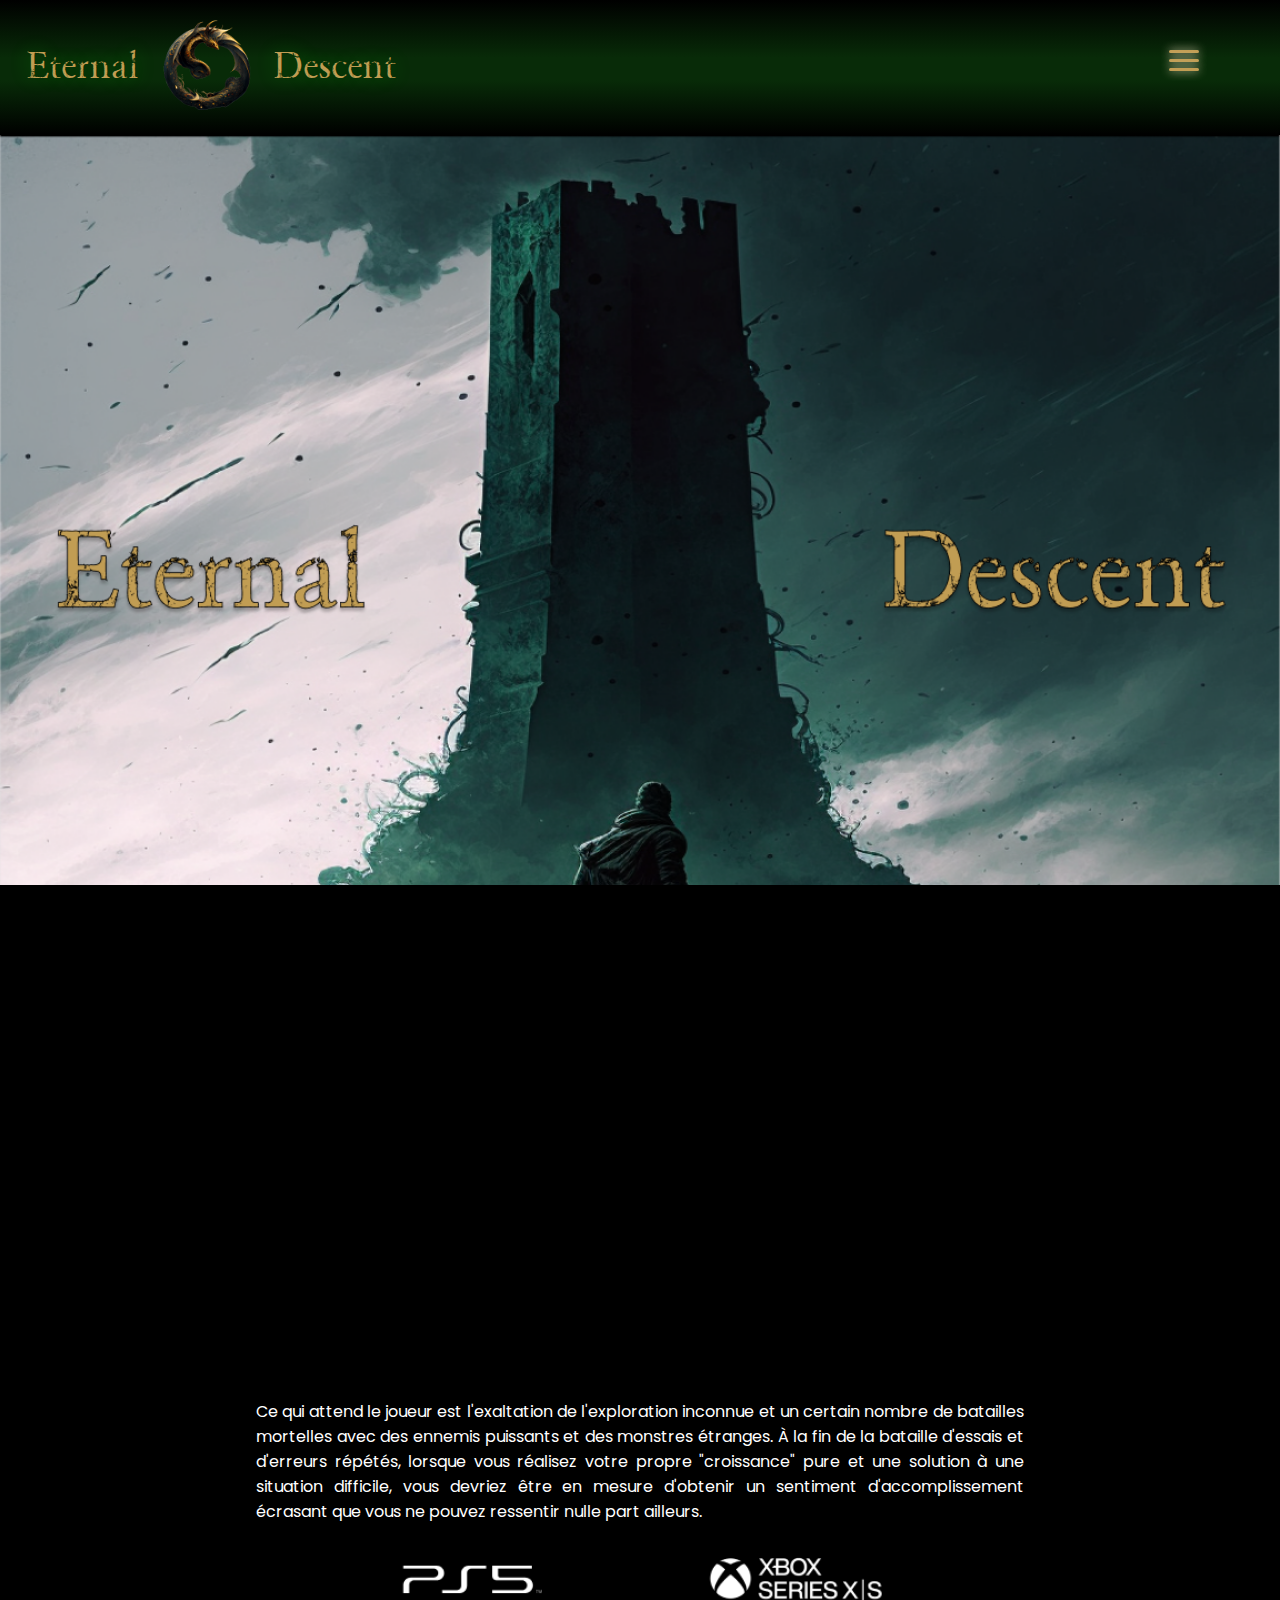
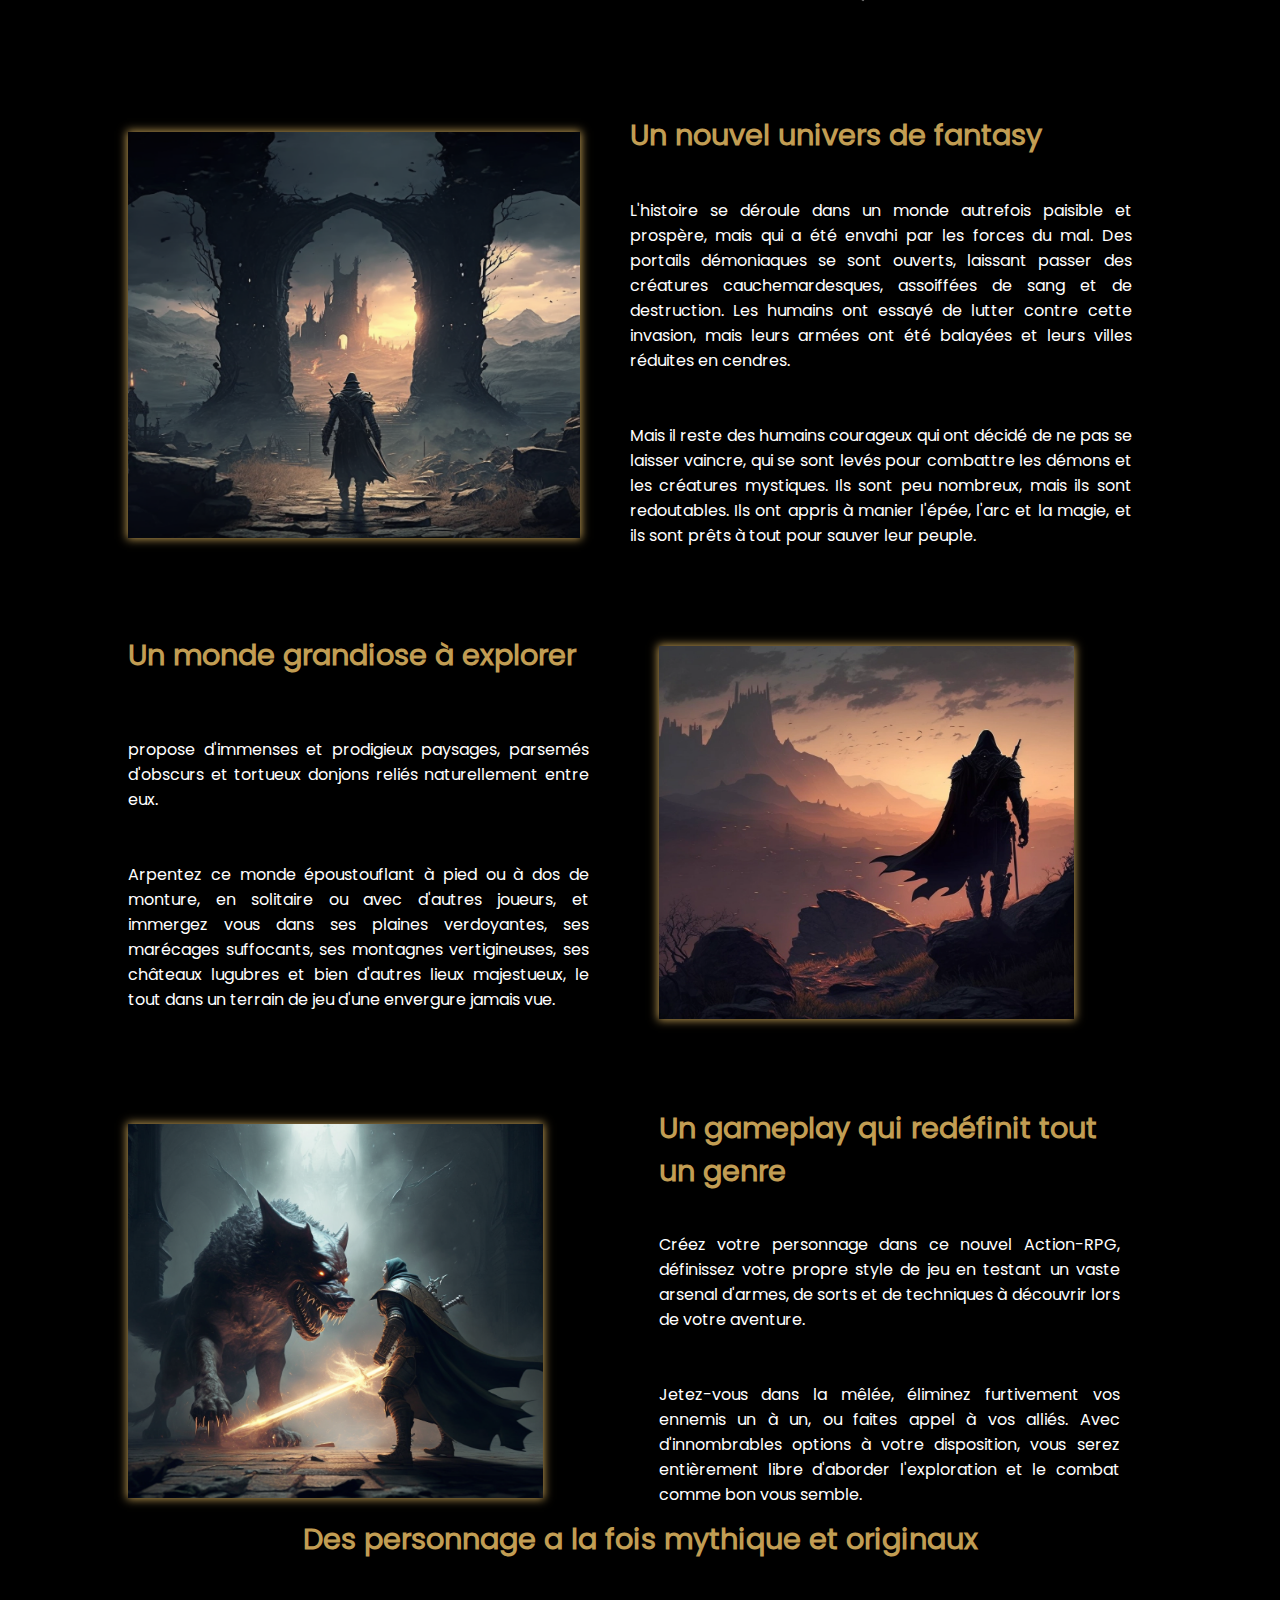
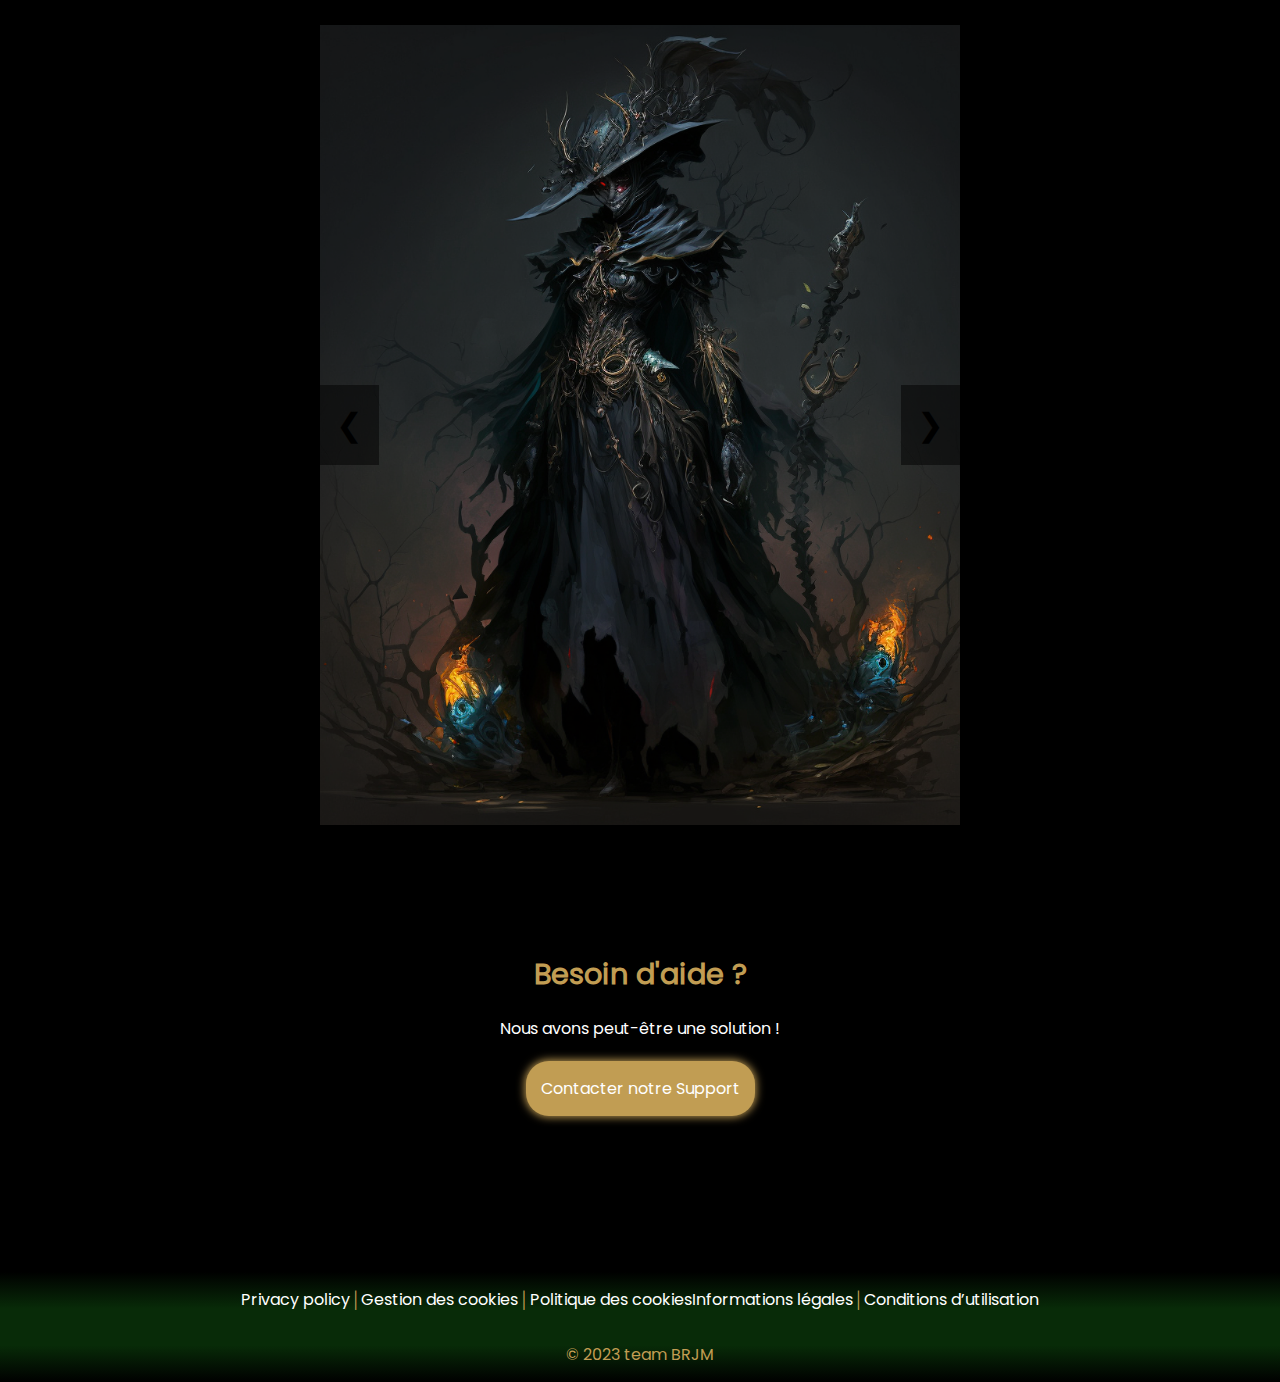
==== index.html @ aaac0741 "Remise à zéro" ====
<!DOCTYPE html>
<html lang="fr">
<head>
    <meta charset="UTF-8">
    <meta http-equiv="X-UA-Compatible" content="IE=edge">
    <meta name="viewport" content="width=device-width, initial-scale=1.0">

<!DOCTYPE html>
<html lang="fr">
<head>
    <meta charset="UTF-8">
    <meta http-equiv="X-UA-Compatible" content="IE=edge">
    <meta name="viewport" content="width=device-width, initial-scale=1.0">
    <link rel="stylesheet" href="index.css">
    <title>Accueil</title>
</head>
<body>
    <header>
    <div id="logo">
        <h1>
            Eternal Descent
        </h1>
        <img src="../assets/img/Logo.png" alt="logo" id="img_logo">
    </div>

    <!-- Menu navigation -->

    <div id="navbar">
        <ul>
            <li>
                <a href="#">Accueil</a>
            </li>
            <li>
                <a href="#">Boutique</a>
            </li>
            <li>
                <a href="#">Concours</a>
            </li>
            <li>
                <a href="#">Contact</a>
            </li>
            <li>
                <a href="#">
                    <img src="../assets/icons/panier_64.png" alt="Panier">
                </a>
            </li>
        </ul>
    </div>

    <!-- La div qui englobe la span du menu burger -->

    <div id="divSpanBurger">
        <span class="spanBurger"></span>
        <span class="spanBurger"></span>
        <span class="spanBurger"></span>
    </div>

    </header>

    <div id="jacquette">
    <img src="assets\img\Jaquette avec logo.png" id="arplan">
    </div>


    <div id="container">

    <div id="presntation">

        <iframe  src="https://www.youtube.com/embed/M2EZDQ6_jfA" 
        title="YouTube video player" frameborder="0" 
        allow="accelerometer; autoplay; clipboard-write; encrypted-media; gyroscope; picture-in-picture; web-share" allowfullscreen></iframe>
        <P>Ce qui attend le joueur est l'exaltation de l'exploration inconnue et un certain nombre de batailles mortelles avec des ennemis 
            puissants et des monstres étranges. À la fin de la bataille d'essais et d'erreurs répétés, lorsque vous réalisez votre propre 
            "croissance" pure et une solution à une situation difficile, vous devriez être en mesure d'obtenir un sentiment d'accomplissement 
            écrasant que vous ne pouvez ressentir nulle part ailleurs.</P>

    </div>

    <div id="console">
        <img src="assets\img\Capture d’écran 2023-02-23 085004.png" alt="">
    </div>

    <div id="description1">

        <span>Un nouvel univers de fantasy</span>
        <img src="assets\img\illus_5.png" id="photo">
        <p>L'histoire se déroule dans un monde autrefois paisible et prospère, mais qui a été envahi par les forces du mal. Des portails
             démoniaques se sont ouverts, laissant passer des créatures cauchemardesques, assoiffées de sang et de destruction.
            Les humains ont essayé de lutter contre cette invasion, mais leurs armées ont été balayées et leurs villes réduites en cendres. 
            <br>
            <br>
            <br>
            Mais il reste des humains courageux qui ont décidé de ne pas se laisser vaincre, qui se sont levés pour combattre les démons et
             les créatures mystiques. Ils sont peu nombreux, mais ils sont redoutables. Ils ont appris à manier l'épée, l'arc et la magie,
              et ils sont prêts à tout pour sauver leur peuple.</p>

    </div>

    <div id="description2">

        <span>Un monde grandiose à explorer</span>
        <img src="assets\img\illus_1.webp" id="photo">
        <p>propose d'immenses et prodigieux paysages, parsemés d'obscurs et tortueux donjons reliés naturellement entre eux.
            <br>
            <br>
            <br>
            Arpentez ce monde époustouflant à pied ou à dos de monture, en solitaire ou avec d'autres joueurs, et immergez vous 
            dans ses plaines verdoyantes, ses marécages suffocants, ses montagnes vertigineuses, ses châteaux lugubres et bien
             d'autres lieux majestueux, le tout dans un terrain de jeu d'une envergure jamais vue.</p>

    </div>

    <div id="description3">

        <span>Un gameplay qui redéfinit tout un genre</span>
        <img src="assets\img\illus_6.png" id="photo">
        <p>
            Créez votre personnage dans ce nouvel Action-RPG, définissez votre propre style de jeu en testant un vaste arsenal d'armes,
             de sorts et de techniques à découvrir lors de votre aventure.
             <br>
             <br> 
             <br>  
            Jetez-vous dans la mêlée, éliminez furtivement vos ennemis un à un, ou faites appel à vos alliés. Avec d'innombrables options 
            à votre disposition, vous serez entièrement libre d'aborder l'exploration et le combat comme bon vous semble.</p>

    </div>

    <div id="perso">
        <span>Des personnage a la fois mythique et originaux</span>
    </div>

    <div class = "center">
        <div class="carousel-container">
        <div class="carousel-slide" id="slide1">
          <img src="assets\img\witch.png" alt="Slide 1">
          
        </div>
        <div class="carousel-slide" id="slide2">
          <img src="assets\img\assassin.png" alt="Slide 2">
          
        </div>
        <div class="carousel-slide" id="slide3">
          <img src="assets\img\necromancien.png" alt="Slide 3">
          
        </div>
        <div class="carousel-slide" id="slide4">
          <img src="assets\img\knight.png" alt="Slide 4">
          
        </div>
        <div class="carousel-slide" id="slide5">
          <img src="assets\img\Pistolero.png" alt="Slide 5">
          
        </div>
        <a class="carousel-control-prev" href="#slide1">&#10094;</a>
        <a class="carousel-control-next" href="#slide2">&#10095;</a>
      </div>
      
      </div>

    <div id="soutien">
        <span>Besoin d'aide ?</span>
        <p>Nous avons peut-être une solution !</p>
        <a href="">Contacter notre Support</a>
    </div>
</div>

    <footer>
         
        <div>
            <li><a href="">Privacy policy          </a></li>
            <li>  │  </li>
            <li><a href="">Gestion des cookies     </a></li>
            <li>  │  </li>
            <li><a href="">Politique des cookies   </a></li>
            <!-- <li>  │  </li> -->
            <li><a href="">Informations légales    </a></li>
            <li>  │  </li>
            <li><a href="">Conditions d’utilisation</a></li>
        </div>
       <span id="team">© 2023 team BRJM </span>
    </footer>
    <script>
        const menuHamburger = document.querySelector("#divSpanBurger")
        const navLinks = document.querySelector("#navbar")
 
        menuHamburger.addEventListener('click',()=>{
        navLinks.classList.toggle('mobile_menu')
        });

        let slides = document.querySelectorAll(".carousel-slide");
let currentSlide = 0;

function resetSlides() {
  for (let i = 0; i < slides.length; i++) {
    slides[i].style.display = "none";
  }
}

function showSlide(n) {
  resetSlides();
  slides[n].style.display = "flex";
}

showSlide(currentSlide);

document.querySelector(".carousel-control-prev").addEventListener("click", function () {
  currentSlide--;
  if (currentSlide < 0) {
    currentSlide = slides.length - 1;
  }
  showSlide(currentSlide);
});

document.querySelector(".carousel-control-next").addEventListener("click", function () {
  currentSlide++;
  if (currentSlide >= slides.length) {
    currentSlide = 0;
  }
  showSlide(currentSlide);
});
    </script>
</body>
</html>
---- index.css ----
*{
    margin :0;
    padding: 0; 
    font-family: "poppins",sans-serif;
    list-style: none;
    color: aliceblue;
    box-sizing: border-box;
}

body::-webkit-scrollbar{
    display: none;
  }

@font-face {
    font-family: "poppins";
    src: url("/assets/fonts/Poppins-Regular.ttf");
}

@font-face {
    font-family: "NightmarePill";
    src: url("/assets/fonts/NightmarePills-BV2w.ttf");
}

*{
    margin: 0;
    padding: 0;
    list-style: none;
    box-sizing: border-box;
    text-decoration: none;
    color: #C19D53;
    font-family: "Poppins";
    font-size: 0.9rem;
}

/* Je sépare le header en 2 parties, d'un côté le titre du jeu et de l'autre la navbar et je les dispose avec flexbox */

header{
    background: linear-gradient(180deg, #000000 0%, #082B08 42.86%, #082B08 59.43%, #000000 100%);
    /* mise en forme du padding et de la hauteur */
    height: 15vh;
    width: 100%;
    padding-top: 2vh;
    padding-left: 2%;
    padding-right: 2%;
    /* mise en place du flex */
}

#logo{
    position: relative;
}

h1{
    font-family: "NightmarePill";
    font-size: 2.5rem;
    word-spacing: 120px;
    text-shadow: 0 0 20px rgba(9, 255, 0, 0.308);
    width: 100%;
    padding-top: 2vh;
}

#img_logo{
    /* l'image est en absolute pour se placer sur le H1 sans qu'il ne bouge */
    /* elle disparait au responsive te le word spacing du h1 disparait */
    width: 100px;
    position: absolute;
    top: 0;
    left: 130px;
}


/* NAVBAR DU MENU BURGER DEPLOYE */


div#navbar{
    /* width: 100%; */
    visibility: visible;
    flex-direction: column; 
    position: absolute;
    top: 25%;
    left: 40%;
    backdrop-filter: blur(15px);
    border-radius: 15px;
    margin-left: -100%;
    transition: 0.5s;
}

/* Je crée une classe qui permet d'afficher/masquer le menu burger */
div#navbar.mobile_menu {
    margin-left: 0;
    transition: 0.5s;
}

#navbar ul{
    /* j'espace les li avec flexbox et du padding sur les li*/
    display: flex;
    flex-direction: column;
    align-items: center;
    justify-content: space-around;
}


#navbar ul li{
    padding: 30px;
}

#navbar ul li a {
    font-size: 1.5rem;
}

#navbar ul li a img{
    width: 30px;
}



/* LA DIV SPAN BURGER */

#divSpanBurger{
    display: flex;
    flex-direction: column;
    height: 3vh;
    width: 5%;
    justify-content: space-around;
    /* Je le mets en position absolute pour plus de liberté lors de la mise en place du menu burger */
    position: absolute;
    top: 5.2vh;
    right: 5%;
    z-index: 1000;
}

.spanBurger{
    /* mise en forme des span du menu burger */
    height: 3px;
    width: 30px;
    margin: auto;
    background-color: #C19D53;
    display: inline-block;
    border-radius: 5px;
    box-shadow: 0 0 10px #f0e0c1;
}

@media  screen and (min-width: 1470px) {
    header{
        display: flex;
        flex-direction: row;
        align-items: baseline;
        justify-content: space-between;
        position: relative;
    }
    div#navbar{
        visibility: visible;
        display: flex;
        flex-direction: row;
        /* align-items: baseline; */
        justify-content: space-around;
        width: 50%;
        position: static;
        backdrop-filter: none;
        margin: 0;
    }

    div#navbar.mobile_menu {
        margin-left: 0;
        transition: 0.5s;
    }
    

    #navbar ul{
        /* j'espace les li avec flexbox et du padding sur les li*/
        display: flex;
        flex-direction: row;
        align-items: baseline;
        justify-content: space-around;
    }

    #navbar ul li{
        padding: 0 5%;
    }

    #divSpanBurger{
        visibility: hidden;
    }

    h1{
        word-spacing: 0;
        font-size: 5rem;
    }

    #img_logo{
        visibility: hidden;
    }
}

@media  screen and (max-width: 475px) {
    h1{
        font-size: 2rem;
        word-spacing: 70px;
    }
    #img_logo{
        width: 70px;
        top: 6px;
        left: 98px;
    }
    #divSpanBurger{
        top: 4.4vh;
    }
    #navbar{
        left: 30%;
    }

}


/* MAIN */

main{
    background: url("/assets/img/main-background.jpg") fixed center/cover no-repeat;
    height: 100vh;
}

body{
    background-color: black;
}

footer div {
display: flex;
flex-direction: row;
flex-wrap: wrap;
justify-content: space-evenly;
align-content: center;
line-height: 25px;
}

#team{
    /* margin-left: 35%; */
    margin-top: 30px;
}

footer {
    font-size: 0.8rem;
    display: flex;
    flex-direction: column;
    justify-content: space-between;
    align-items: center;
    padding: 15px;
    width:100%;
    background: linear-gradient( rgba(0,0,0,1), rgba(8,43,8,1) , rgba(8,43,8,1) , rgba(0,0,0,1) );
    color: white;
}

footer a {
    text-decoration: none;
    color: white;
}

#arplan{
    width: 100%;
    
    
}

#jacquette{
    object-fit: contain;
    overflow: scroll;
    height: 300px;
    
   
}

#jacquette::-webkit-scrollbar{
    display: none;
  }

#container{
    display: flex;
    flex-direction: column;
    align-items: center;
    margin-bottom: 10%;
    
}

#presntation{
    display: flex;
    flex-direction: column;
    align-items: center;
}



#console{
    margin-top: 5%;
    width: 100%;
    margin: 0 auto;
}

#console img{
    
    width: 100%;
    margin: 0 auto;
}

iframe{
    width: 50%;
    aspect-ratio: 16/9;
    margin-top: 5%;
    z-index: 3;
}


 p{
    width: 70%;
    margin-top: 5%;
    text-align: justify;
    color: white;
}

#photo{
    width: 60%;
    height: auto;
    box-shadow: 0px 0px 9px 1px #C19D53;
}

#description1{
    display: flex;
    flex-direction: column;
    align-items: center;
    margin-top: 5%;
}



#description1 span{
    margin-bottom: 5%;
    font-size: 1.3rem;
    font-weight: 600;
    color: #C19D53;
}

#description2{
    display: flex;
    flex-direction: column;
    align-items: center;
    margin-top: 5%;
}



#description2 span{
    margin-bottom: 5%;
    font-size: 1.3rem;
    font-weight: 600;
    color: #C19D53;
}

#description3{
    display: flex;
    flex-direction: column;
    align-items: center;
    margin-top: 5%;
}



#description3 span{
    margin-bottom: 5%;
    font-size: 1.3rem;
    font-weight: 600;
    color: #C19D53;
}

#soutien{
    display: flex;
    flex-direction: column;
    align-items: center;
    margin-top: 10%;
}

#soutien span{
    font-size: 1rem;
    font-weight: 600;
    color: #C19D53;
    margin-bottom: 7%;
}

#soutien a{
    color: white;
    padding: 15px;
    border-radius: 23px;
    background-color: #C19D53;
    margin-top: 7%;
    margin-bottom: 10%;
    box-shadow: 0px 0px 9px 1px #C19D53;
}

#perso{
    margin-top: 5%;
    margin: 0 auto;
}

#perso span{
    font-size: 1.3rem;
    font-weight: 600;
    color: #C19D53;
    margin: 0 auto;
}

.center{
    display:flex;
    justify-content: center;
    position: relative;
    
  }
  .carousel-container {
    position: relative;
    overflow: hidden;
    width: 25rem;
    height: 40rem;
    margin-top: 10%;
  }
  
  .carousel-slide {
    position: absolute;
    top: 0;
    left: 0;
    right: 0;
    bottom: 0;
    display: flex;
    align-items: center;
    justify-content: center;
    animation: slideFadeIn 1s ease-in-out;
    
  }
  
  
  .carousel-slide img {
    height: 100%;
    width: 100%;
    object-fit: cover;
  }
  
  .carousel-caption {
    background-color: rgba(0, 0, 0, 0.5);
    color: #fff;
    padding: 1rem;
    display: flex;
    flex-direction: column;
    align-items: center;
    justify-content: center;
    height: 100%;
    width: 100%;
    text-align: center;
  }
  
  @keyframes slideFadeIn {
    from {
      opacity: 0;
      transform: translateX(-100%);
    }
    to {
      opacity: 1;
      transform: translateX(0%);
    }
  }
  
  .carousel-control-prev,
  .carousel-control-next {
    position: absolute;
    top: 50%;
    transform: translateY(-50%);
    font-size: 2rem;
    color: black;
    text-decoration: none;
    background-color: rgb(0,0,0,0.5);
    padding: 1rem;
    transition: all 0.3s ease-in-out;
  }
  
  .carousel-control-prev:hover,
  .carousel-control-next:hover {
    background-color: rgba(0, 0, 0, 0.8);
  }
  
  .carousel-control-prev {
    left: 0; 
  }
  
  .carousel-control-next {
    right: 0;
  }
  
  

@media screen and (min-width: 990px){
    *{
        font-size: 1rem;
    }

    iframe{
        width: 50%;
        aspect-ratio: 16/9;
    }
    p{
        width: 100%;
        margin-top: 0%;
       
        
    }

    #photo{
        width: 90%;
        height: 90%;
    }

    #presntation p{
        width: 60%;
        margin-top: 7%;
    }

    #container span {
        font-size: 1.8rem;
    }
    #description1 {
        display: grid;
        grid-template-columns: repeat(2, 49%);
        grid-template-rows: repeat(14,auto );
        grid-column-gap: 0px;
        grid-row-gap: 0px;
        
        width: 80%;
    }

    #description1 img{
        grid-column: 1/2;
        grid-row: 1/5;
    }

    #description1 span{
        grid-column: 2/3;
        grid-row: 1/2;
    }

    #description1 p{
        grid-column:2/3;
        grid-row: 2/5;
    }

    #description2 {
        display: grid;
        grid-template-columns: repeat(2, 45%);
        grid-template-rows: repeat(14,auto );
        grid-column-gap: 70px;
        grid-row-gap: 0px;
        
        width: 80%;
    }


    #description2 img{
        grid-column: 2/3;
        grid-row: 1/5;
        /* margin-left: 110px; */
    }

    #description2 span{
        grid-column: 1/2;
        grid-row: 1/2;
    }

    #description2 p{
        grid-column: 1/2;
        grid-row: 2/5;
    }

    #description3 {
        display: grid;
        grid-template-columns: repeat(2, 45%);
        grid-template-rows: repeat(14,auto );
        grid-column-gap: 70px;
        grid-row-gap: 0px;
        
        width: 80%;
    }


    #description3 img{
        grid-column:1/2;
        grid-row: 1/5;
    }

    #description3 span{
        grid-column:  2/3;
        grid-row : 1/2;
        /* margin-left: 110px; */
    }

    #description3 p{
        grid-column: 2/3;
        grid-row: 2/5;
        /* margin-left: 110px; */
    }

    .carousel-container {
        width: 40rem;
        height: 50rem;
        
      }
      #console{
        margin-top: 5%;
        width: 40%;
        margin: 0 auto;
    }
    
    #console img{
        
        width: 100%;
        margin: 0 auto;
    }
    #jacquette{
        object-fit: contain;
        overflow: scroll;
        height: 750px;
        width: 100%;
    }

}
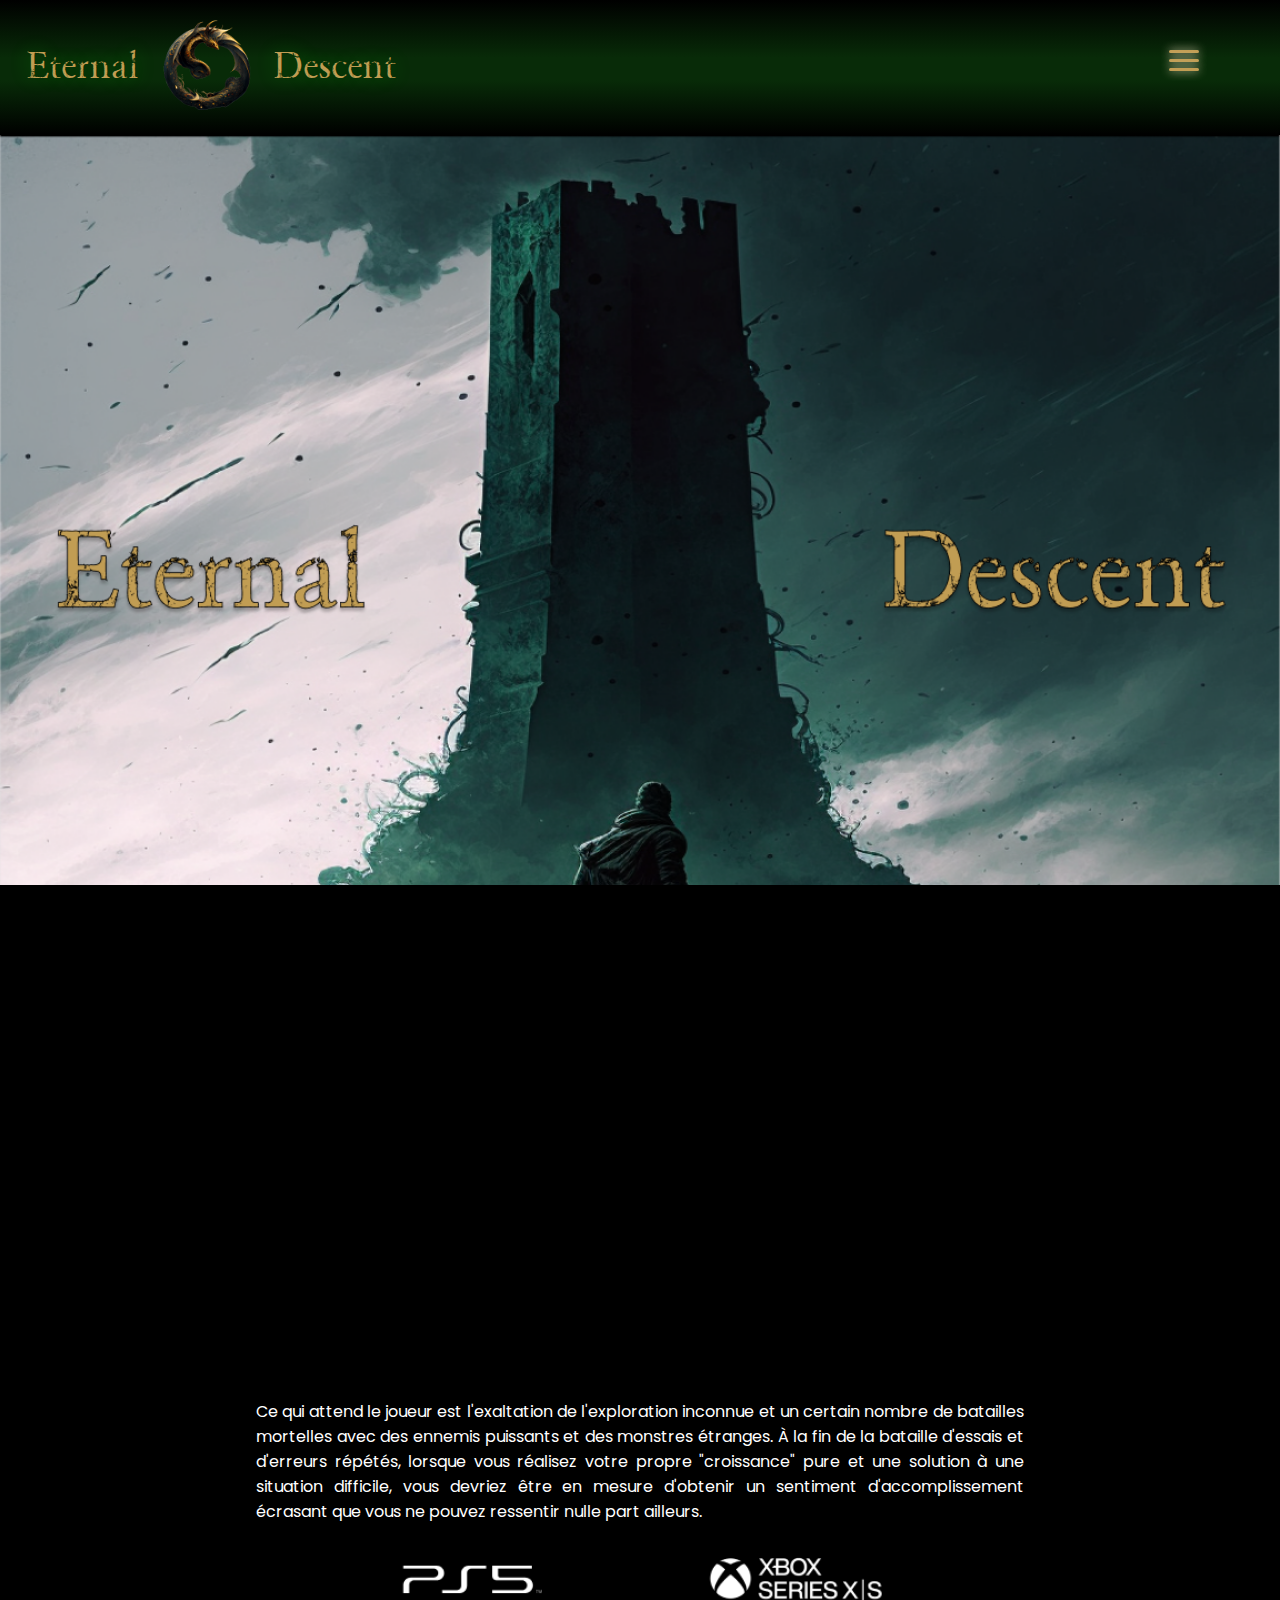
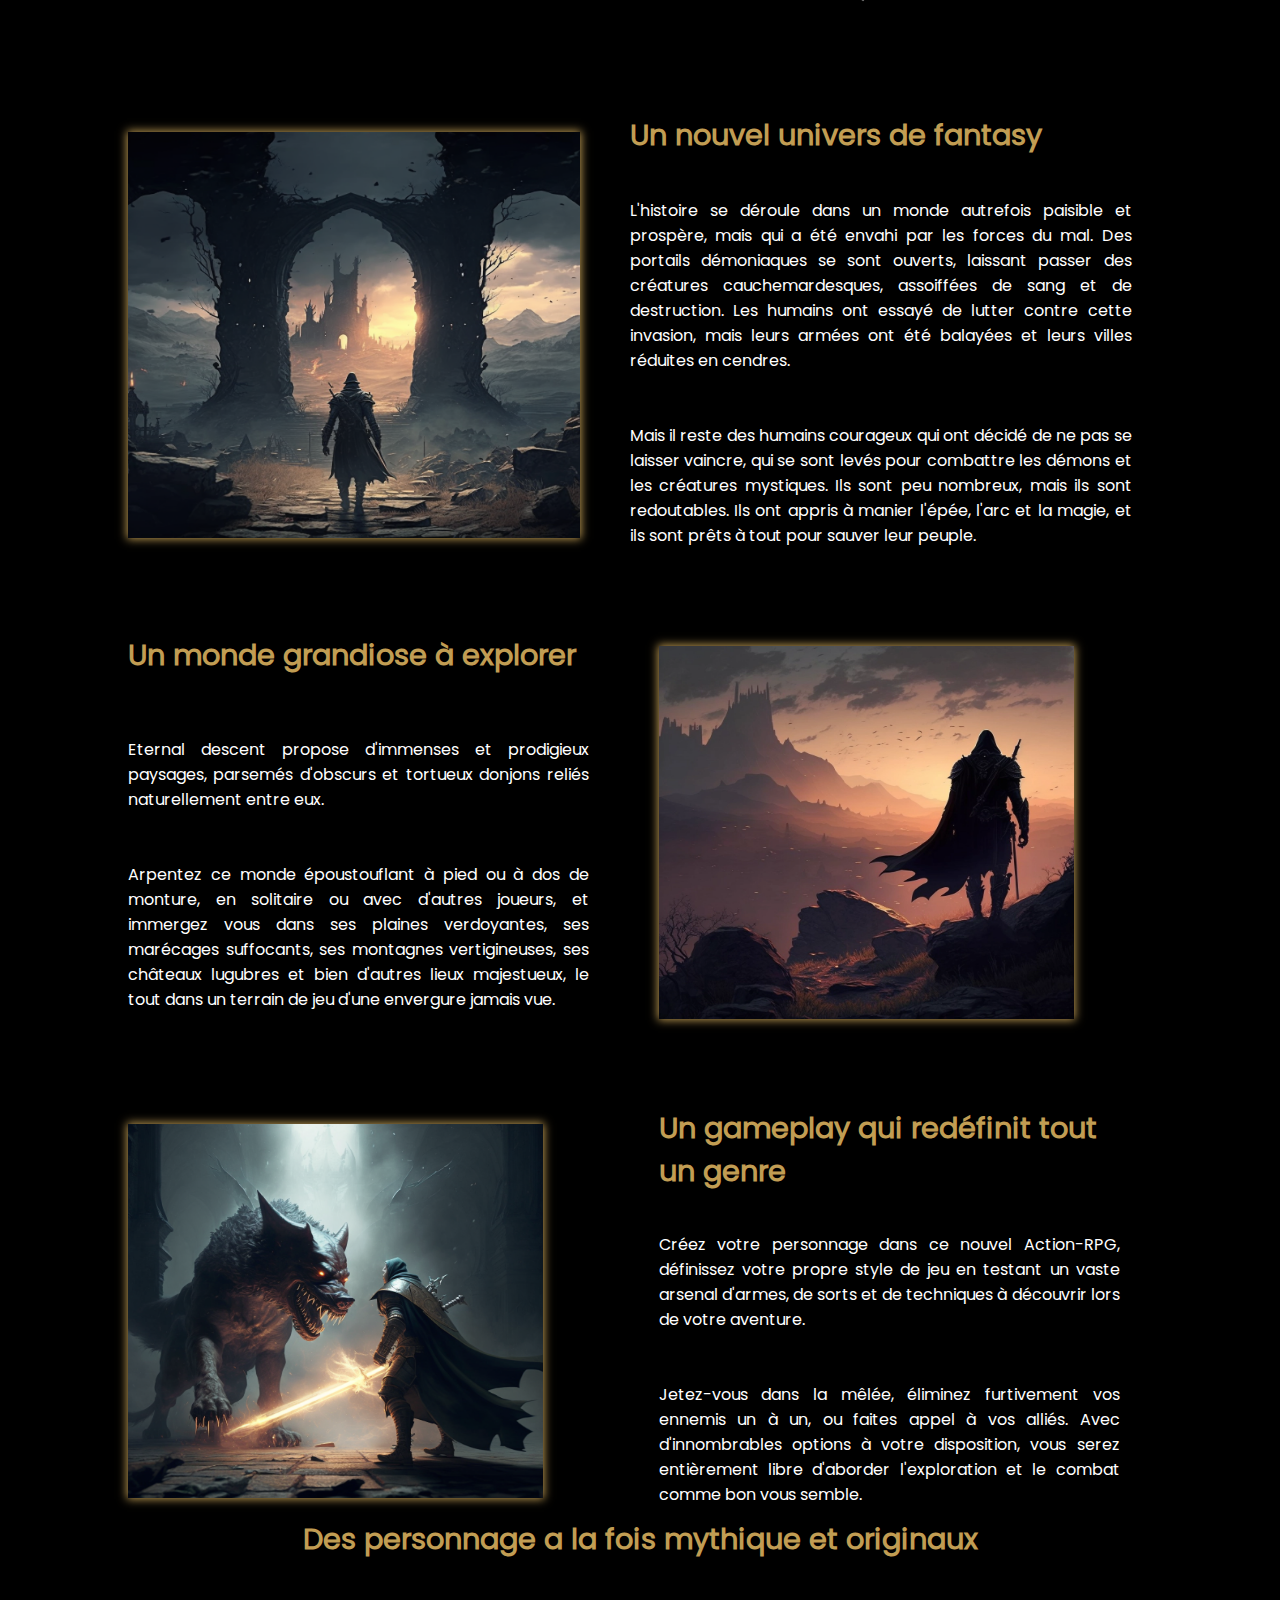
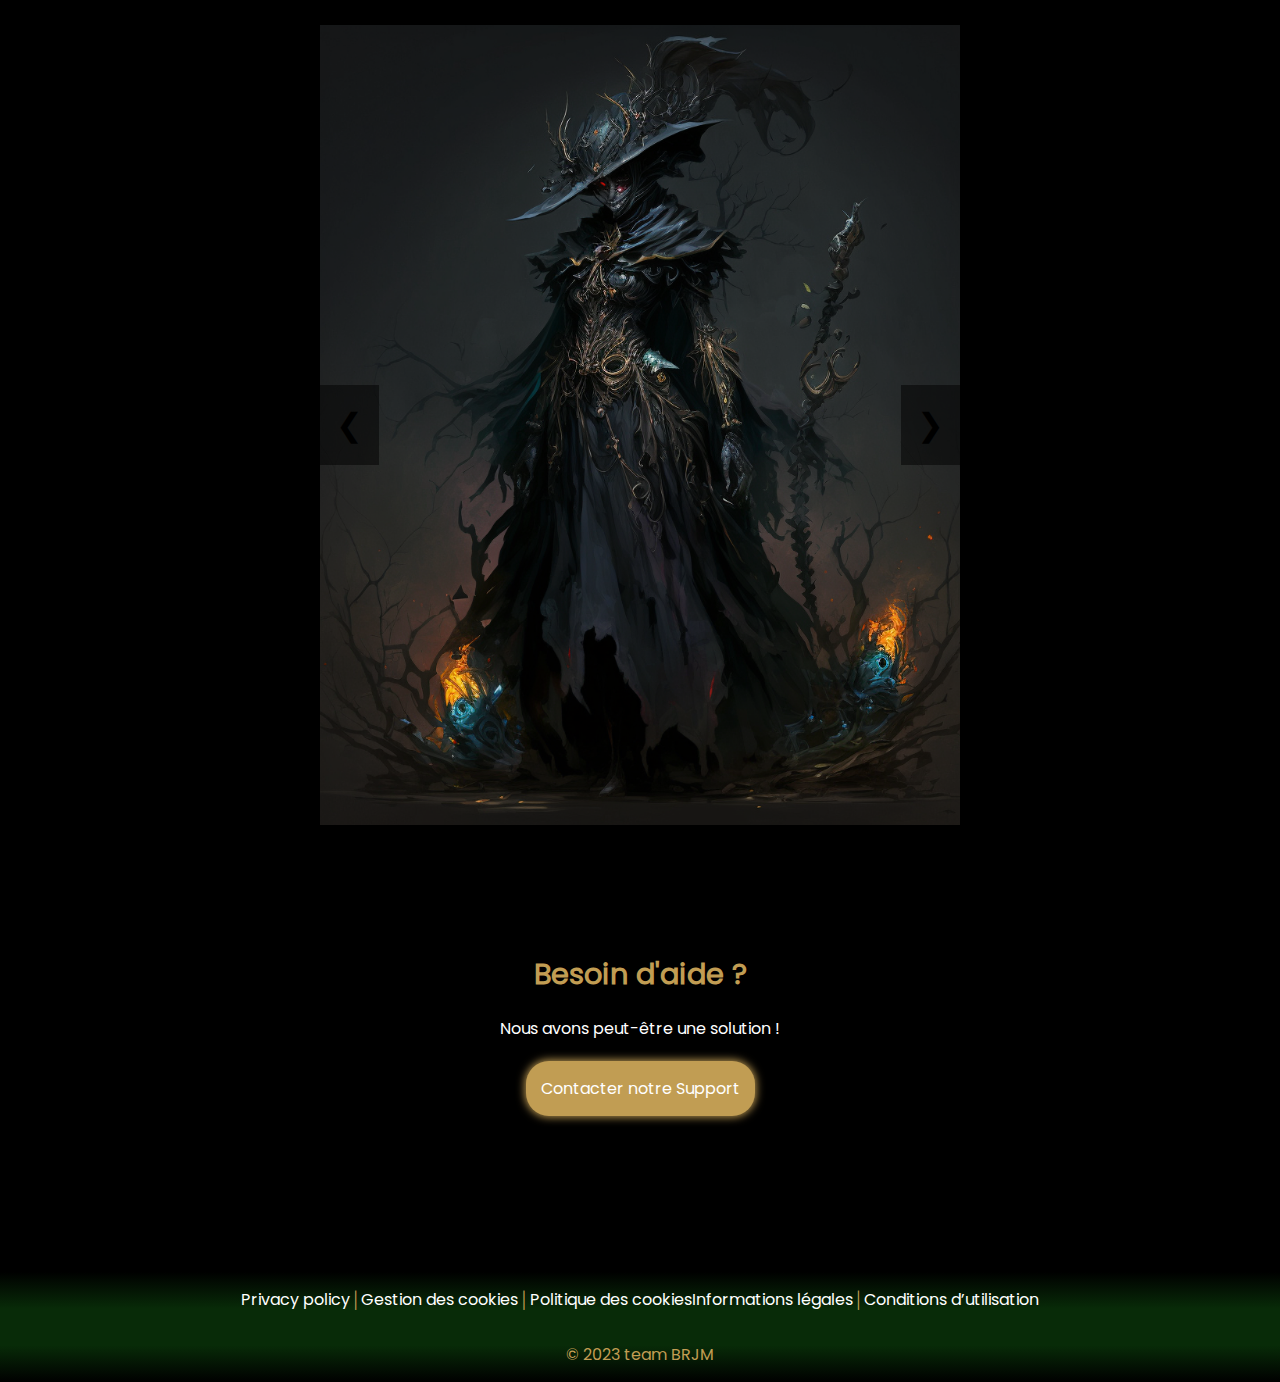
==== commit c03b8f56: "correction" ====
--- a/index.html
+++ b/index.html
@@ -16,47 +16,53 @@
     <title>Accueil</title>
 </head>
 <body>
+      <!------- HEADER -------->
+    <!-- Nous allons disposer le titre du jeu à gauche et le menu (burger) à droite avec flexbox -->
+
     <header>
-    <div id="logo">
-        <h1>
-            Eternal Descent
-        </h1>
-        <img src="../assets/img/Logo.png" alt="logo" id="img_logo">
-    </div>
-
-    <!-- Menu navigation -->
-
-    <div id="navbar">
-        <ul>
-            <li>
-                <a href="#">Accueil</a>
-            </li>
-            <li>
-                <a href="#">Boutique</a>
-            </li>
-            <li>
-                <a href="#">Concours</a>
-            </li>
-            <li>
-                <a href="#">Contact</a>
-            </li>
-            <li>
-                <a href="#">
-                    <img src="../assets/icons/panier_64.png" alt="Panier">
-                </a>
-            </li>
-        </ul>
-    </div>
-
-    <!-- La div qui englobe la span du menu burger -->
-
-    <div id="divSpanBurger">
-        <span class="spanBurger"></span>
-        <span class="spanBurger"></span>
-        <span class="spanBurger"></span>
-    </div>
-
-    </header>
+
+        <!-- Titre du jeu -->
+    
+        <div id="logo">
+            <h1>
+                Eternal Descent
+            </h1>
+            <img src="assets/img/Logo.png" alt="logo" id="img_logo">
+        </div>
+    
+        <!-- Menu navigation -->
+    
+        <div id="navbar">
+            <ul>
+                <li>
+                    <a href="../index.html">Accueil</a>
+                </li>
+                <li>
+                    <a href="../boutique/boutique.html">Boutique</a>
+                </li>
+                <li>
+                    <a href="../roulette/roulette.html">Concours</a>
+                </li>
+                <li>
+                    <a href="../contact/contact.html">Contact</a>
+                </li>
+                <li>
+                    <a href="#">
+                        <img src="assets/icons/panier_64.png" alt="Panier">
+                    </a>
+                </li>
+            </ul>
+        </div>
+    
+        <!-- La div qui englobe la span du menu burger -->
+    
+        <div id="divSpanBurger">
+            <span class="spanBurger" id="topSpan"></span>
+            <span class="spanBurger" id="middleSpan"></span>
+            <span class="spanBurger" id="bottomSpan"></span>
+        </div>
+    
+        </header>
 
     <div id="jacquette">
     <img src="assets\img\Jaquette avec logo.png" id="arplan">
@@ -101,7 +107,7 @@
 
         <span>Un monde grandiose à explorer</span>
         <img src="assets\img\illus_1.webp" id="photo">
-        <p>propose d'immenses et prodigieux paysages, parsemés d'obscurs et tortueux donjons reliés naturellement entre eux.
+        <p>Eternal descent propose d'immenses et prodigieux paysages, parsemés d'obscurs et tortueux donjons reliés naturellement entre eux.
             <br>
             <br>
             <br>
@@ -161,7 +167,7 @@
     <div id="soutien">
         <span>Besoin d'aide ?</span>
         <p>Nous avons peut-être une solution !</p>
-        <a href="">Contacter notre Support</a>
+        <a href="/contact/contact.html">Contacter notre Support</a>
     </div>
 </div>
 
@@ -181,12 +187,28 @@
        <span id="team">© 2023 team BRJM </span>
     </footer>
     <script>
-        const menuHamburger = document.querySelector("#divSpanBurger")
-        const navLinks = document.querySelector("#navbar")
+       
+// MENU BURGER
+
+// On recupère le triple span qui sert de bouton
+const menuHamburger = document.querySelector("#divSpanBurger");
+// On récupère la navbar
+const navLinks = document.querySelector("#navbar");
+// On récupère les 3 spans du bouton pour pouvoir jouer avec, indépendement
+const topSpan = document.getElementById("topSpan");
+const middleSpan = document.getElementById("middleSpan");
+const bottomSpan = document.getElementById("bottomSpan");
  
-        menuHamburger.addEventListener('click',()=>{
-        navLinks.classList.toggle('mobile_menu')
-        });
+// On écoute le clic sur le bouton
+menuHamburger.addEventListener('click',()=>{
+        // on applique la classe qui fait pop la navbar
+        navLinks.classList.toggle('mobile_menu');
+        // on applique les classes qui modifie l'apparence du bouton
+        topSpan.classList.toggle('crossSpan1');
+        middleSpan.classList.toggle('deleteSpan');
+        bottomSpan.classList.toggle('crossSpan2')
+});
+
 
         let slides = document.querySelectorAll(".carousel-slide");
 let currentSlide = 0;
--- a/index.css
+++ b/index.css
@@ -1,7 +1,8 @@
 *{
     margin :0;
     padding: 0; 
-    font-family: "poppins",sans-serif;
+    font-family: poppins,sans-serif;
+    
     list-style: none;
     color: aliceblue;
     box-sizing: border-box;
@@ -12,13 +13,18 @@
   }
 
 @font-face {
-    font-family: "poppins";
-    src: url("/assets/fonts/Poppins-Regular.ttf");
+    font-family: poppins;
+    src: url(/assets/fonts/Poppins-Regular.ttf);
 }
 
 @font-face {
     font-family: "NightmarePill";
-    src: url("/assets/fonts/NightmarePills-BV2w.ttf");
+    src: url("../assets/fonts/NightmarePills-BV2w.ttf");
+}
+
+@font-face{
+    font-family: "PoppinsReg";
+    src: url("../assets/fonts/Poppins-Regular.ttf");
 }
 
 *{
@@ -28,7 +34,7 @@
     box-sizing: border-box;
     text-decoration: none;
     color: #C19D53;
-    font-family: "Poppins";
+    font-family: "PoppinsReg";
     font-size: 0.9rem;
 }
 
@@ -77,17 +83,24 @@
     flex-direction: column; 
     position: absolute;
     top: 25%;
-    left: 40%;
+    left: 50%;
+    transform: translateX(-50%);
+    /* left: 40%; */
     backdrop-filter: blur(15px);
     border-radius: 15px;
     margin-left: -100%;
     transition: 0.5s;
+    z-index: 100;
 }
 
 /* Je crée une classe qui permet d'afficher/masquer le menu burger */
 div#navbar.mobile_menu {
     margin-left: 0;
     transition: 0.5s;
+    width: 100%;
+    height: 100%;
+    top: 0;
+    padding-top: 20vh
 }
 
 #navbar ul{
@@ -105,6 +118,19 @@
 
 #navbar ul li a {
     font-size: 1.5rem;
+}
+
+#navbar ul li a:hover{
+    font-weight: bold(200);
+    border: 10px solid transparent;
+    border-image-source: url("../assets/img/roulette/elden-ring-border-leaf-removebg-preview.png");
+    border-image-slice: 0 0 60 0;
+    border-image-width: 0px 0px 10px 0px;
+    border-image-outset: 0px 0px 0px 0px;
+    border-image-repeat: repeat repeat;
+    padding: 2px 0;
+    transition: 0.4s;
+    text-shadow: 0 0 15px #44ff0041 ;
 }
 
 #navbar ul li a img{
@@ -126,6 +152,12 @@
     top: 5.2vh;
     right: 5%;
     z-index: 1000;
+}
+
+#divSpanBurger:hover{
+    cursor: pointer;
+    transform: rotate(360deg) scale(1.1);
+    transition: 0.8s;
 }
 
 .spanBurger{
@@ -139,29 +171,60 @@
     box-shadow: 0 0 10px #f0e0c1;
 }
 
+.deleteSpan{
+    display: none;
+}
+
+.crossSpan1{
+    transform: rotate(45deg);
+    position: absolute;
+}
+
+.crossSpan2{
+    transform: rotate(-45deg);
+    position: absolute;
+
+}
+
 @media  screen and (min-width: 1470px) {
     header{
         display: flex;
         flex-direction: row;
-        align-items: baseline;
+        align-items: center;
         justify-content: space-between;
         position: relative;
     }
+
+    #logo h1{
+        display: flex;
+        flex-direction: row;
+        align-items: center;
+        justify-content: space-around;   
+        margin-left: 10px;
+        margin-bottom: 50px;
+    }
+
     div#navbar{
         visibility: visible;
         display: flex;
         flex-direction: row;
-        /* align-items: baseline; */
+        align-items: center;
         justify-content: space-around;
         width: 50%;
+        height: auto;
         position: static;
         backdrop-filter: none;
         margin: 0;
+        transform: translateX(0);
     }
 
     div#navbar.mobile_menu {
         margin-left: 0;
         transition: 0.5s;
+        width: 50%;
+        height: 100%;
+        top: 0;
+        padding-top: 0;
     }
     
 
@@ -174,7 +237,11 @@
     }
 
     #navbar ul li{
-        padding: 0 5%;
+        padding: 0 10%;
+    }
+
+    #navbar ul li a{
+        font-size: 1.2rem;
     }
 
     #divSpanBurger{
@@ -202,19 +269,20 @@
         left: 98px;
     }
     #divSpanBurger{
-        top: 4.4vh;
+        top: 5vh;
     }
     #navbar{
-        left: 30%;
-    }
-
+        left: 50%;
+        transform: translateX(-50%);
+    }
 }
 
 
 /* MAIN */
 
+
 main{
-    background: url("/assets/img/main-background.jpg") fixed center/cover no-repeat;
+    background: url("../assets/img/main-background.jpg") fixed center/cover no-repeat;
     height: 100vh;
 }
 
